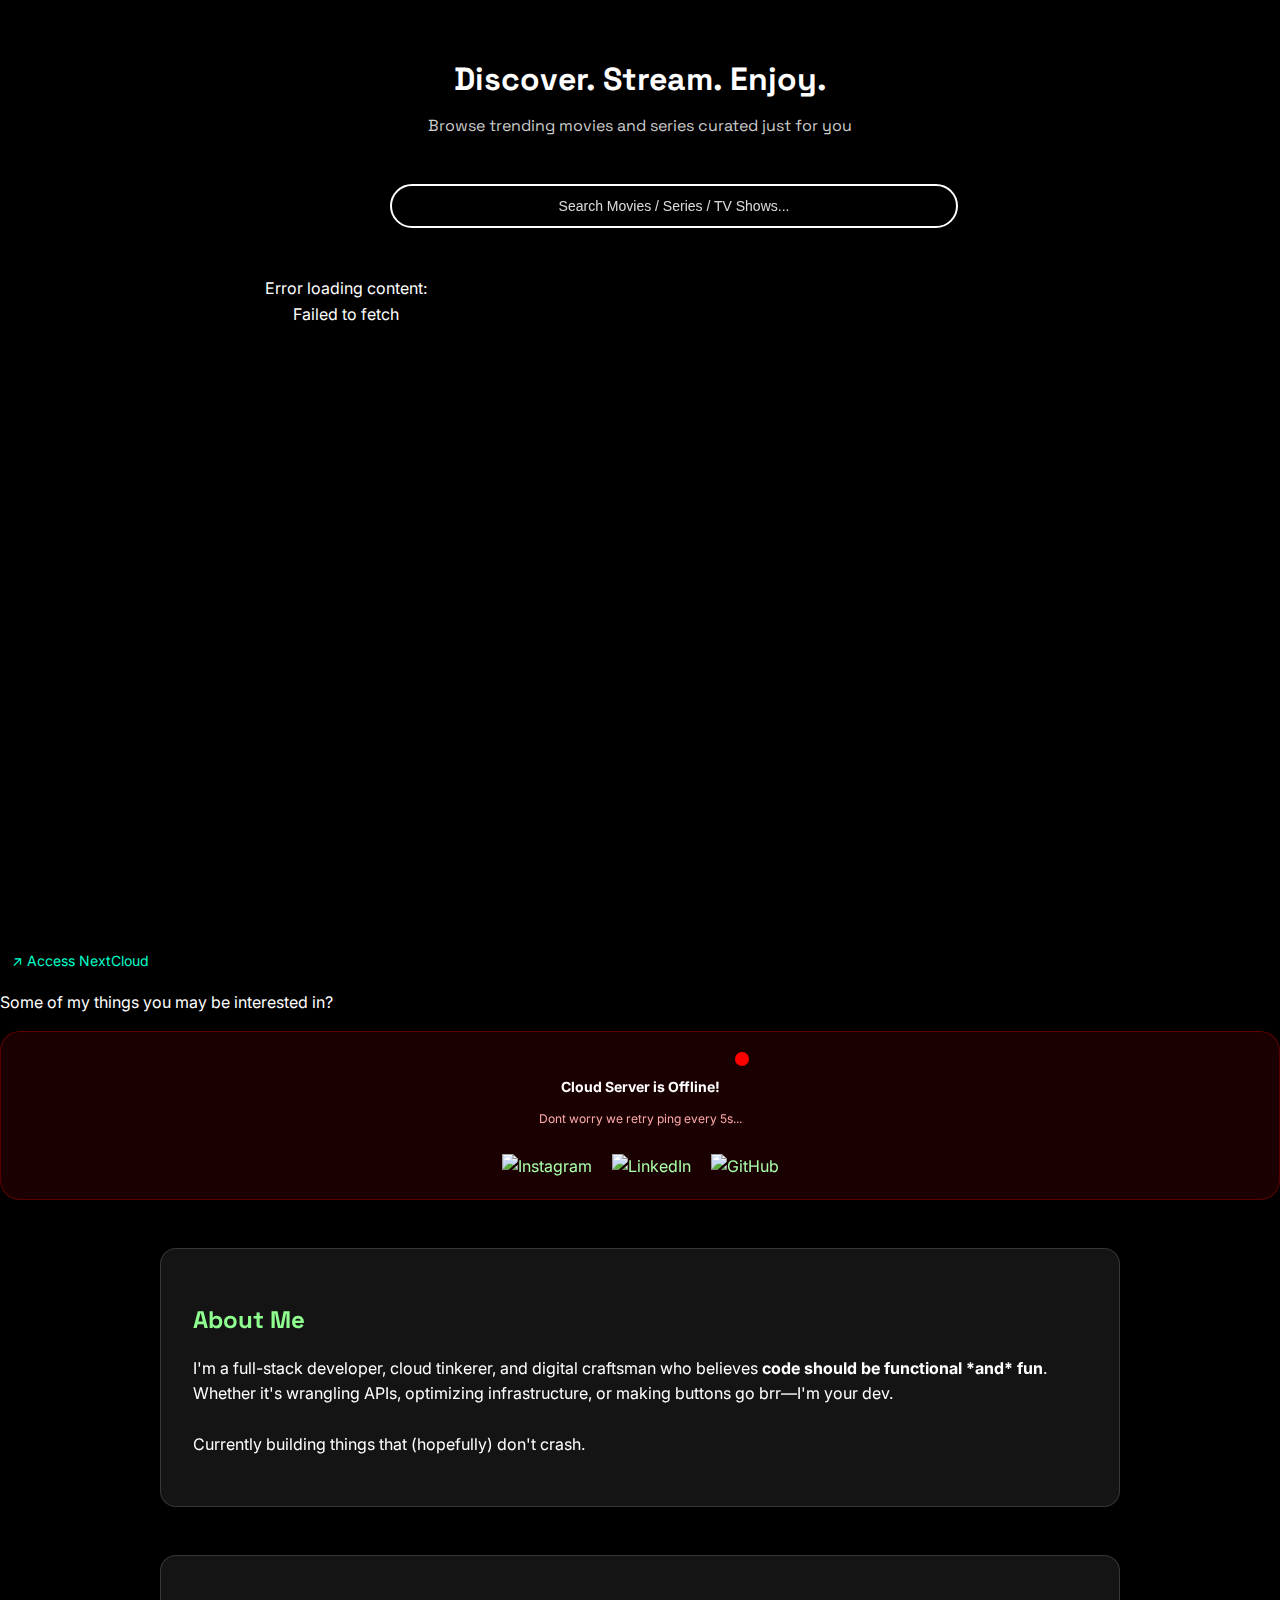
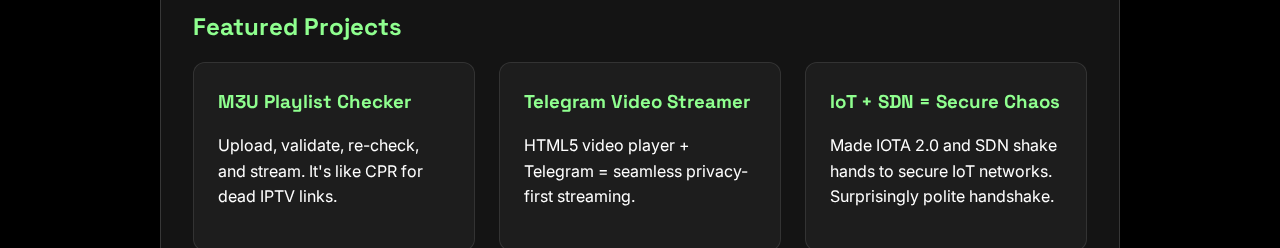
==== explore.html @ b5b1531c "Update and rename player.html to explore.html" ====
<!DOCTYPE html>
<html lang="en">
<head>
  <meta charset="UTF-8">
  <meta name="viewport" content="width=device-width, initial-scale=1.0">
  <title>Tools Dashboard</title>
  <link rel="stylesheet" href="styles.css">
  <link href="https://fonts.googleapis.com/css2?family=Inter:wght@400;500;600;700&display=swap" rel="stylesheet">
  
  <style>
   /* Import clean fonts */
@import url('https://fonts.googleapis.com/css2?family=Inter:wght@300;400;500&family=Space+Grotesk:wght@500&display=swap');

body {
  font-family: 'Inter', sans-serif;
  background-color: #000;
  color: #fff;
  margin: 0;
  padding: 0;
  line-height: 1.6;
  background-image: url(''); /* Add subtle background if desired */
  background-size: cover;
  background-position: center;
}

main {
  max-width: 960px;
  margin: 0 auto;
  padding: 3rem 1rem;
}

/* Frosted glass effect */
.glass {
  background: rgba(255, 255, 255, 0.08);
  backdrop-filter: blur(12px);
  -webkit-backdrop-filter: blur(12px);
  border: 1px solid rgba(255, 255, 255, 0.15);
  border-radius: 16px;
  padding: 2rem;
  margin-bottom: 3rem;
}

/* Headings in green */
h2, h3 {
  font-family: 'Space Grotesk', sans-serif;
  color: #8fff8f;
  margin-bottom: 1rem;
}

p {
  font-size: 1rem;
  margin-bottom: 1rem;
}

.projects-grid {
  display: grid;
  grid-template-columns: repeat(auto-fit, minmax(260px, 1fr));
  gap: 1.5rem;
}

.project-card {
  background: rgba(255, 255, 255, 0.04);
  padding: 1.5rem;
  border-radius: 12px;
  border: 1px solid rgba(255, 255, 255, 0.1);
  transition: transform 0.2s ease, border-color 0.3s;
}

.project-card:hover {
  transform: translateY(-4px);
  border-color: #8fff8f;
}

.project-card h3 {
  margin-top: 0;
}

.elsewhere ul {
  list-style: none;
  padding: 0;
}

.elsewhere li {
  margin-bottom: 0.6rem;
}

a {
  color: #aaffaa;
  text-decoration: none;
}

a:hover {
  text-decoration: underline;
}

  </style>
  <style>
    
    /* Set both halves to independently scroll with 100vh height and hide native scrollbars */
    .search-section,
    .content-section {
      height: 100vh;
      overflow-y: auto;
    }
    /* Hide scrollbars for Webkit browsers */
    .search-section::-webkit-scrollbar,
    .content-section::-webkit-scrollbar {
      display: none;
    }
    /* Hide scrollbars for Firefox and IE/Edge */
    .search-section {
      -ms-overflow-style: none;
      scrollbar-width: none;
    }
    .content-section {
      -ms-overflow-style: none;
      scrollbar-width: none;
    }

    /* Styling for the movie search & grid on the left panel */
    .search-section {
      padding: 1.5rem;
      background-color: black;
      position: relative;
    }
    /* Header text above search bar */
    .search-section h1 {
      font-size: 1.25rem;
      font-weight: 600;
      color: var(--foreground);
      text-align: center;
      margin-bottom: 1rem;
    }
    /* Floating search bar container with sticky position and background blur */
    .movie-search-wrapper {
      position: sticky;
      top: 20px; /* Adjust the distance from the top */
      z-index: 10;
      max-width: 500px;
      margin: 0 auto 2rem;
      backdrop-filter: blur(5px);
      border-radius: 0.375rem;
    }

    .search-input {
      width: 100%;
      padding: 0.75rem 2rem;
      border: 2px solid #ffffff;
      border-radius: 1.375rem;
      background-color: transparent; /* Make input transparent */
      color: var(--foreground);
    }

    .search-input::placeholder {
      color: rgba(255, 255, 255, 0.85); /* Almost white */
    }

    /* Grid container for movies. Shows trending/popular when search input is empty.
       Reduced gap to 0.5rem and no extra right padding.
       The max-height will roughly show 3 rows (18 posters) */
       .movie-grid {
  display: grid;
  gap: 1rem;
  grid-template-columns: repeat(4, 180px);
  justify-content: center; /* Optional: centers the grid */
  overflow-y: scroll;
  transition: all 0.3s ease;
}

    /* Hide scrollbar for the movie grid */
    .movie-grid::-webkit-scrollbar {
      display: none;
    }
    .movie-grid {
      -ms-overflow-style: none;
      scrollbar-width: none;
    }
    /* Style for each movie/series poster tile */
    .movie-item {
      cursor: pointer;
      border-radius: 0.5rem;
      overflow: hidden;
      flex-direction: column;
      align-items: center;
      text-align: center;
      padding-bottom: 0.5rem;
      opacity: 0;
      transform: translateY(10px);
      animation: fadeIn 0.5s forwards;
      transition: transform 0.2s ease;
    }
    /* Subtle pop-up on hover */
    .movie-item:hover {
      transform: scale(1.05);
      background-color: var(--card-hover);
    }
    .movie-item img {
      width: 100%;
      display: block;
    }
    .movie-title {
      font-size: 0.75rem;
      color: #ffffff;  /* White text */
      margin-top: 0.5rem;
      padding: 0 0.25rem;
      overflow: hidden;
      text-overflow: ellipsis;
      white-space: nowrap;
    }
    /* Fade in animation keyframes */
    @keyframes fadeIn {
      0% {
        opacity: 0;
        transform: translateY(10px);
      }
      100% {
        opacity: 1;
        transform: translateY(0);
      }
    }

    /* Player Modal Styles */
    .player-modal {
      display: none;
      position: fixed;
      top: 0;
      left: 0;
      width: 100%;
      height: 100%;
      background-color: rgba(0, 0, 0, 0.9);
      z-index: 1000;
      flex-direction: column;
      animation: fadeIn 0.3s ease;
    }

    .player-modal.active {
      display: flex;
    }

    .player-controls {
      padding: 12px;
      background-color: rgba(0, 0, 0, 0.8);
      display: flex;
      justify-content: space-between;
      align-items: center;
      gap: 12px;
      width: 100%;
      z-index: 100;
      box-shadow: 0 2px 8px rgba(0, 0, 0, 0.3);
      flex-wrap: wrap;
    }

    .player-video-container {
      flex: 1;
      position: relative;
      width: 100%;
    }

    .player-modal iframe {
      position: absolute;
      top: 0;
      left: 0;
      width: 100%;
      height: 100%;
      border: none;
      display: block;
    }

    .tv-controls {
      display: none;
      align-items: center;
      gap: 8px;
      flex-wrap: nowrap;
    }

    .modal-close {
      cursor: pointer;
      background: rgba(255, 87, 34, 0.8);
      color: white;
      border: none;
      border-radius: 50%;
      width: 30px;
      height: 30px;
      display: flex;
      align-items: center;
      justify-content: center;
      font-size: 16px;
      font-weight: bold;
      transition: all 0.2s ease;
    }

    .modal-close:hover {
      background: rgba(255, 87, 34, 1);
      transform: scale(1.1);
    }

    .player-title {
      flex: 1;
      font-size: 16px;
      font-weight: 600;
      color: white;
      text-align: center;
      white-space: nowrap;
      overflow: hidden;
      text-overflow: ellipsis;
      padding: 0 15px;
    }

    .player-controls-right {
      display: flex;
      align-items: center;
      gap: 8px;
    }

    .label {
      font-size: 14px;
      color: #bbbbbb;
      margin-right: 2px;
    }

    input, select, button {
      font-size: 14px;
      padding: 8px 12px;
      border: none;
      border-radius: 5px;
      background: #282828;
      color: #ffffff;
      outline: none;
      transition: all 0.3s ease;
    }

    input {
      text-align: center;
      width: 50px;
    }

    input::placeholder {
      color: #bbbbbb;
    }

    select {
      min-width: 110px;
      max-width: 150px;
    }

    select:hover, input:hover {
      background: #3a3a3a;
    }

    button {
      background: #ff5722;
      font-weight: bold;
      cursor: pointer;
      padding: 8px 16px;
    }

    button:hover {
      background: #e64a19;
    }

    /* Mobile optimizations */
    @media (max-width: 600px) {
      .player-controls {
        gap: 8px;
        padding: 10px;
        flex-direction: column;
      }

      .player-controls-right {
        width: 100%;
        justify-content: space-between;
      }

      .player-title {
        margin-bottom: 8px;
      }

      select {
        width: 100%;
        max-width: none;
      }

      input, button {
        padding: 8px;
      }

      .tv-controls {
        width: 100%;
        justify-content: center;
      }
    }
  </style>
</head>
<body>
  <div class="container">
    <!-- Left panel: Movie search and grid -->
    <div class="search-section">
      <!-- Minimalist Professional Header with Particle Background -->
<link href="https://fonts.googleapis.com/css2?family=Space+Grotesk:wght@500;700&display=swap" rel="stylesheet">
<script src="https://cdn.jsdelivr.net/npm/tsparticles@3.1.0/tsparticles.bundle.min.js"></script>

<div id="hero-section" style="position: relative; height: 160px; display: flex; align-items: center; justify-content: center; text-align: center;">
  <div id="particles" style="position: absolute; width: 100%; height: 100%; z-index: 0;"></div>
  <div style="position: relative; z-index: 1;">
    <h1 style="font-family: 'Space Grotesk', sans-serif; font-size: 2rem; color: white; margin: 0; font-weight: 700;">Discover. Stream. Enjoy.</h1>
    <p style="font-family: 'Space Grotesk', sans-serif; color: #cccccc; font-size: 1rem; margin-top: 0.5rem;">Browse trending movies and series curated just for you</p>
  </div>
</div>

<script>
  tsParticles.load("particles", {
    fullScreen: false,
    background: { color: { value: "transparent" } },
    particles: {
      number: { value: 40 },
      color: { value: "#ffffff" },
      shape: { type: "circle" },
      opacity: { value: 0.2 },
      size: { value: { min: 1, max: 3 } },
      move: { enable: true, speed: 0.5, direction: "none", outModes: { default: "bounce" } }
    }
  });
</script>

<!-- Existing Title Below -->

      <div class="movie-search-wrapper">
        <input type="text" id="movieSearchInput" class="search-input" placeholder="Search Movies / Series / TV Shows..." autocomplete="off">
      </div>
      <div id="movieGrid" class="movie-grid"></div>
    </div>
    
    <!-- Right panel: Tools Dashboard content -->
    <div class="content-section">
      
      <div class="header">
        <a href="#" class="logo">
         
          
        </a>
      </div>
      <div class="tools-container">
        <div class="tools-header">
          
          <p class="subtitle">Some of my things you may be interested in?</p>
        </div>
       
          <!-- explore.html (Updated v4) -->
<!-- original content above remains untouched -->

<!-- Additions to second half of container -->

  <div id="cloud-status-wrapper" style="display: flex; flex-direction: column; align-items: center; gap: 14px; padding: 20px; border-radius: 20px; backdrop-filter: blur(15px); background: rgba(255, 255, 255, 0.06); border: 1px solid rgba(255, 255, 255, 0.15); box-shadow: 0 4px 20px rgba(0,0,0,0.2);">
    <div style="display: flex; flex-direction: column; align-items: center; gap: 10px;">
      <div id="cloud-status-indicator" style="width: 14px; height: 14px; margin-left: 100%; border-radius: 50%; background-color: grey;"></div>
      <span id="cloud-status-text" style="font-weight: bold; font-size: 14px;">Checking...</span>
      <span id="retry-text" style="font-size: 12px; color: #ffaaaa;"></span>
    </div>
    <div style="display: flex; gap: 20px; justify-content: center; margin-top: 12px;">
      <a href="https://www.instagram.com/pranv_satv/" target="_blank"><img src="https://img.icons8.com/ios-filled/28/ffffff/instagram-new.png" alt="Instagram"></a>
      <a href="https://www.linkedin.com/in/pranav-satav-b187102a5/" target="_blank"><img src="https://img.icons8.com/ios-filled/28/ffffff/linkedin.png" alt="LinkedIn"></a>
      <a href="https://github.com/PranavSatav" target="_blank"><img src="https://img.icons8.com/ios-glyphs/28/ffffff/github.png" alt="GitHub"></a>
    </div>
  </div>


  <script>
    let isOnline = false;
  
    function updateRetryText() {
      const textEl = document.getElementById("retry-text");
      if (!isOnline && textEl) {
        textEl.textContent = `Dont worry we retry ping every 5s...`;
      } else if (isOnline && textEl) {
        textEl.textContent = "Server is running smoothly ↗";
      }
    }
  
    function checkCloudStatus() {
      fetch("https://cloud.pranavsatav.me/status.php", { cache: "no-store" })
        .then((res) => {
          if (res.ok) {
            isOnline = true;
            document.getElementById("cloud-status-indicator").style.backgroundColor = "#00ff00";
            document.getElementById("cloud-status-text").textContent = "Cloud Server is Online!";
            document.getElementById("cloud-status-wrapper").style.background = "rgba(0,255,0,0.1)";
            document.getElementById("cloud-status-wrapper").style.border = "1px solid rgba(0,255,0,0.3)";
          } else {
            throw new Error();
          }
        })
        .catch(() => {
          isOnline = false;
          document.getElementById("cloud-status-indicator").style.backgroundColor = "#ff0000";
          document.getElementById("cloud-status-text").textContent = "Cloud Server is Offline!";
          document.getElementById("cloud-status-wrapper").style.background = "rgba(255,0,0,0.1)";
          document.getElementById("cloud-status-wrapper").style.border = "1px solid rgba(255,0,0,0.3)";
        })
        .finally(() => {
          updateRetryText();
        });
    }
  
    setInterval(checkCloudStatus, 5000);
    checkCloudStatus();
  </script>

<!-- Add link near Explore -->
<script>
  document.addEventListener("DOMContentLoaded", () => {
    const logoAnchor = document.querySelector(".header .logo");
    if (logoAnchor) {
      const cloudLink = document.createElement("a");
      cloudLink.href = "https://cloud.pranavsatav.me";
      cloudLink.target = "_blank";
      cloudLink.textContent = "↗ Access NextCloud";
      cloudLink.style.marginLeft = "12px";
      cloudLink.style.color = "#00ffcc";
      cloudLink.style.textDecoration = "none";
      cloudLink.style.fontSize = "14px";
      logoAnchor.parentNode.appendChild(cloudLink);
    }
  });
</script>

          
       
        
        
        <main>
          <section class="glass about">
            <h2>About Me</h2>
            <p>
              I'm a full-stack developer, cloud tinkerer, and digital craftsman who believes <strong>code should be functional *and* fun</strong>.
              Whether it's wrangling APIs, optimizing infrastructure, or making buttons go brr—I'm your dev.
              <br><br>
              Currently building things that (hopefully) don't crash.
            </p>
          </section>
        
          <section class="glass projects">
            <h2>Featured Projects</h2>
            <div class="projects-grid">
              <div class="project-card">
                <h3>M3U Playlist Checker</h3>
                <p>Upload, validate, re-check, and stream. It's like CPR for dead IPTV links.</p>
              </div>
        
              <div class="project-card">
                <h3>Telegram Video Streamer</h3>
                <p>HTML5 video player + Telegram = seamless privacy-first streaming.</p>
              </div>
        
              <div class="project-card">
                <h3>IoT + SDN = Secure Chaos</h3>
                <p>Made IOTA 2.0 and SDN shake hands to secure IoT networks. Surprisingly polite handshake.</p>
              </div>
        
              <div class="project-card">
                <h3>LocalStack EC2 Wizard</h3>
                <p>Create and test EC2 instances locally. It’s like AWS... but in your hoodie.</p>
              </div>
            </div>
          </section>
        
          
        </main>
        
        
        
         
        </div>
      </div>
    </div>
  

  <!-- Player Modal -->
  <div id="playerModal" class="player-modal">
    <div class="player-controls">
      <button class="modal-close" id="closePlayer">&times;</button>
      <div class="player-title" id="playerTitle">Loading...</div>
      <div class="player-controls-right">
        <div id="tvControls" class="tv-controls">
          <span class="label">S</span>
          <input type="number" id="seasonInput" min="1" value="1" placeholder="S">
          <span class="label">E</span>
          <input type="number" id="episodeInput" min="1" value="1" placeholder="E">
          <button id="updateEpisode">▶</button>
        </div>
        <select id="sourceSelect"></select>
      </div>
    </div>
    <div class="player-video-container">
      <iframe sandbox="allow-scripts allow-same-origin allow-presentation" id="videoFrame" scrolling="no" allowfullscreen></iframe>
    </div>
  </div>

  <script>
    // TMDB API token and elements
    const tmdbToken = "eyJhbGciOiJIUzI1NiJ9.eyJhdWQiOiI2Y2QyMWU2NDIxNDAwNTdjZDYzNjJiZjI5ZjlhMzNkMiIsIm5iZiI6MTY5MTkzOTQxNi45OTUwMDAxLCJzdWIiOiI2NGQ4ZjI1ODAwMWJiZDAwYzZjN2FmZjYiLCJzY29wZXMiOlsiYXBpX3JlYWQiXSwidmVyc2lvbiI6MX0.1iAwqbg9q-TXSi6Sb8DPXAAcw29zd02GJarwO7QodcU";
    const searchInput = document.getElementById("movieSearchInput");
    const movieGrid = document.getElementById("movieGrid");
    let searchDebounce;

    // Player Modal elements
const playerModal = document.getElementById("playerModal");
const videoFrame = document.getElementById("videoFrame");
const closePlayerBtn = document.getElementById("closePlayer"); // ✅ Renamed
const seasonInput = document.getElementById("seasonInput");
const episodeInput = document.getElementById("episodeInput");
const updateEpisodeButton = document.getElementById("updateEpisode");
const sourceSelect = document.getElementById("sourceSelect");
const tvControls = document.getElementById("tvControls");
const playerTitle = document.getElementById("playerTitle");
    
    let currentMediaType = null;
    let currentMediaId = null;
    let currentMediaTitle = null;
    let embedSources = [];

    // Utility: create URL-friendly slugs
    function slugify(text) {
      return text.toString().toLowerCase()
                 .replace(/\s+/g, '-')
                 .replace(/[^\w\-]+/g, '')
                 .replace(/\-\-+/g, '-')
                 .replace(/^-+/, '')
                 .replace(/-+$/, '');
    }

    // Render movies/series into the grid
    function renderMovies(items) {
      movieGrid.innerHTML = "";
      
      // Debug info to help diagnose
      console.log("Rendering movies, received items:", items ? items.length : 0);
      
      if (!items || items.length === 0) {
        movieGrid.innerHTML = "<p style='text-align:center; width:100%; color:white;'>No results found.</p>";
        return;
      }
      
      // Filter out items without poster_path
      const validItems = items.filter(item => {
        // For debugging purposes
        if (!item.poster_path) {
          console.log("Filtering out item without poster:", item.title || item.name);
        }
        // For multi search, ensure we only show movies and TV shows
        return item.poster_path && (item.media_type === undefined || item.media_type === "movie" || item.media_type === "tv");
      });
      
      console.log("Valid items with posters:", validItems.length);
      
      if (validItems.length === 0) {
        movieGrid.innerHTML = "<p style='text-align:center; width:100%; color:white;'>No results with valid posters found.</p>";
        return;
      }
      
      // Limit rendering to 18 items with valid posters
      validItems.slice(0, 18).forEach((item, index) => {
        // Add a delay for animation timing
        setTimeout(() => {
          const movieItem = document.createElement("div");
          movieItem.className = "movie-item";
          
          const img = document.createElement("img");
          img.src = "https://image.tmdb.org/t/p/w342" + item.poster_path;
          img.alt = item.title || item.name;
          img.onerror = function() {
            // Fallback if image fails to load
            this.src = "data:image/svg+xml,%3Csvg xmlns='http://www.w3.org/2000/svg' width='200' height='300' viewBox='0 0 200 300'%3E%3Crect width='200' height='300' fill='%23212121'/%3E%3Ctext x='50%25' y='50%25' font-family='Arial' font-size='14' fill='white' text-anchor='middle' dominant-baseline='middle'%3ENo Image%3C/text%3E%3C/svg%3E";
          };
          movieItem.appendChild(img);
          
          const titleDiv = document.createElement("div");
          titleDiv.className = "movie-title";
          titleDiv.textContent = item.title || item.name;
          movieItem.appendChild(titleDiv);
          
          movieItem.addEventListener("click", () => {
            // For trending, item.media_type is set, but we need to handle movies from search
            const mediaType = item.media_type || (item.first_air_date ? "tv" : "movie");
            
            // Create a complete object with the media_type field if it's not already present
            const mediaItem = {
              ...item,
              media_type: mediaType
            };
            
            openPlayer(mediaItem);
          });
          
          movieGrid.appendChild(movieItem);
        }, index * 40); // Stagger the animations
      });
    }

    // Open the player modal with the selected media
    function openPlayer(mediaItem) {
      console.log("Opening player for:", mediaItem);
      
      // Set current media info
      currentMediaType = mediaItem.media_type === "tv" ? "tv" : "movie";
      currentMediaId = mediaItem.id;
      currentMediaTitle = mediaItem.title || mediaItem.name;
      
      // Update modal title
      playerTitle.textContent = currentMediaTitle;
      
      // Show/hide TV controls
      if (currentMediaType === "tv") {
        tvControls.style.display = 'flex';
        // Set default season and episode
        seasonInput.value = 1;
        episodeInput.value = 1;
      } else {
        tvControls.style.display = 'none';
      }
      
      // Build and populate sources
      buildEmbedSources();
      populateSourceDropdown();
      loadSource(0);
      
      // Show modal
      playerModal.classList.add("active");
      
      // Prevent background scrolling when modal is open
      document.body.style.overflow = "hidden";
    }
    
    // Close the player modal
    function closePlayer() {
  playerModal.classList.remove("active");
  videoFrame.src = "";
  document.body.style.overflow = "";
}

    // Build embed sources based on current media type and ID
    function buildEmbedSources() {
      let season = seasonInput.value || '1';
      let episode = episodeInput.value || '1';
      
      if (currentMediaType === 'movie') {
        embedSources = [
          { name: "Source 1", url: `https://111movies.com/movie/${currentMediaId}` },
          { name: "Source 2", url: `https://vidjoy.pro/embed/movie/${currentMediaId}` },
          { name: "Source 3", url: `https://player.videasy.net/movie/${currentMediaId}` }
        ];
      } else if (currentMediaType === 'tv') {
        embedSources = [
          { name: "Source 1", url: `https://111movies.com/tv/${currentMediaId}/${season}/${episode}` },
          { name: "Source 2", url: `https://vidjoy.pro/embed/tv/${currentMediaId}/${season}/${episode}` },
          { name: "Source 3", url: `https://player.videasy.net/tv/${currentMediaId}/${season}/${episode}` }
        ];
      }
    }

    // Populate the source dropdown
    function populateSourceDropdown() {
      sourceSelect.innerHTML = "";
      embedSources.forEach((source, index) => {
        const option = document.createElement('option');
        option.value = index;
        option.textContent = source.name;
        sourceSelect.appendChild(option);
      });
    }

    // Load a specific source
    function loadSource(index) {
      if (index >= 0 && index < embedSources.length) {
        videoFrame.src = embedSources[index].url;
      }
    }

    // Fetch trending (popular) movies/series from TMDB
    function fetchTrendingItems() {
      console.log("Fetching trending items...");
      // Display loading message
      movieGrid.innerHTML = `
  <div style="
    display: flex;
    justify-content: center;
    align-items: center;
    height: 200px;
    width: 100%;
    color: white;
    font-family: 'Space Grotesk', sans-serif;
    font-size: 1rem;
  ">
    Loading trending titles...
  </div>
`;

      
      fetch("https://api.themoviedb.org/3/trending/movie/week", {
        headers: {
          Authorization: 'Bearer ' + tmdbToken,
          'Content-Type': 'application/json;charset=utf-8'
        }
      })
      .then(response => {
        if (!response.ok) {
          throw new Error(`HTTP error! Status: ${response.status}`);
        }
        return response.json();
      })
      .then(data => {
        console.log("Trending data received:", data);
        // Add media_type if not present
        const processedResults = data.results.map(item => {
          if (!item.media_type) {
            item.media_type = item.first_air_date ? "tv" : "movie";
          }
          return item;
        });
        renderMovies(processedResults);
      })
      .catch(err => {
        console.error("Error fetching trending items:", err);
        movieGrid.innerHTML = `<p style='text-align:center; width:100%; color:white;'>Error loading content: ${err.message}</p>`;
      });
    }

    // Perform a search for movies/series using TMDB search API
    function performMovieSearch(query) {
      if (!query) {
        fetchTrendingItems();
        return;
      }
      
      console.log("Searching for:", query);
      // Display loading message
      movieGrid.innerHTML = "<p style='text-align:center; width:100%; color:white;'>Searching...</p>";
      
      fetch(`https://api.themoviedb.org/3/search/multi?query=${encodeURIComponent(query)}&language=en-US&page=1&include_adult=false`, {
        headers: {
          Authorization: 'Bearer ' + tmdbToken,
          'Content-Type': 'application/json;charset=utf-8'
        }
      })
      .then(response => {
        if (!response.ok) {
          throw new Error(`HTTP error! Status: ${response.status}`);
        }
        return response.json();
      })
      .then(data => {
        console.log("Search results:", data);
        // Filter to only include movies and TV shows
        const results = data.results.filter(item => 
          (item.media_type === "movie" || item.media_type === "tv")
        );
        
        renderMovies(results);
      })
      .catch(err => {
        console.error("Error fetching movie search:", err);
        movieGrid.innerHTML = `<p style='text-align:center; width:100%; color:white;'>Error searching: ${err.message}</p>`;
      });
    }

    // Event Listeners
    
    // Search input with debounce
    searchInput.addEventListener("input", () => {
      clearTimeout(searchDebounce);
      searchDebounce = setTimeout(() => {
        performMovieSearch(searchInput.value.trim());
      }, 300);
    });

    // Close player when clicking the close button
    closePlayerBtn.addEventListener("click", closePlayer); // ✅ Updated
    
    // Change source when selecting a different one
    sourceSelect.addEventListener('change', function() {
      loadSource(parseInt(this.value, 10));
    });
    
    // Update episode button click
    updateEpisodeButton.addEventListener('click', function() {
      buildEmbedSources();
      populateSourceDropdown();
      loadSource(sourceSelect.value ? parseInt(sourceSelect.value, 10) : 0);
    });
    
    // Keyboard shortcuts for player navigation
    document.addEventListener('keydown', function(e) {
      // Only process if player modal is open and we're in TV mode
      if (!playerModal.classList.contains("active") || currentMediaType !== "tv") return;
      
      if (e.key === 'Escape') {
        closePlayer();
      } else if (e.key === 'ArrowRight') {
        // Next episode
        episodeInput.value = parseInt(episodeInput.value, 10) + 1;
        updateEpisodeButton.click();
      } else if (e.key === 'ArrowLeft') {
        // Previous episode (if we're not at episode 1)
        if (parseInt(episodeInput.value, 10) > 1) {
          episodeInput.value = parseInt(episodeInput.value, 10) - 1;
          updateEpisodeButton.click();
        }
      } else if (e.key === 'ArrowUp') {
        // Next season
        seasonInput.value = parseInt(seasonInput.value, 10) + 1;
        episodeInput.value = 1; // Reset episode to 1
        updateEpisodeButton.click();
      } else if (e.key === 'ArrowDown') {
        // Previous season (if we're not at season 1)
        if (parseInt(seasonInput.value, 10) > 1) {
          seasonInput.value = parseInt(seasonInput.value, 10) - 1;
          episodeInput.value = 1; // Reset episode to 1
          updateEpisodeButton.click();
        }
      }
    });
    
    // Close modal if clicking outside of content
    window.addEventListener('click', function(e) {
      if (e.target === playerModal) {
        closePlayer();
      }
    });

    // On initial load, show trending items
    window.addEventListener("DOMContentLoaded", () => {
      console.log("DOM loaded, fetching trending items");
      fetchTrendingItems();
    });
  </script>
</body>
</html>
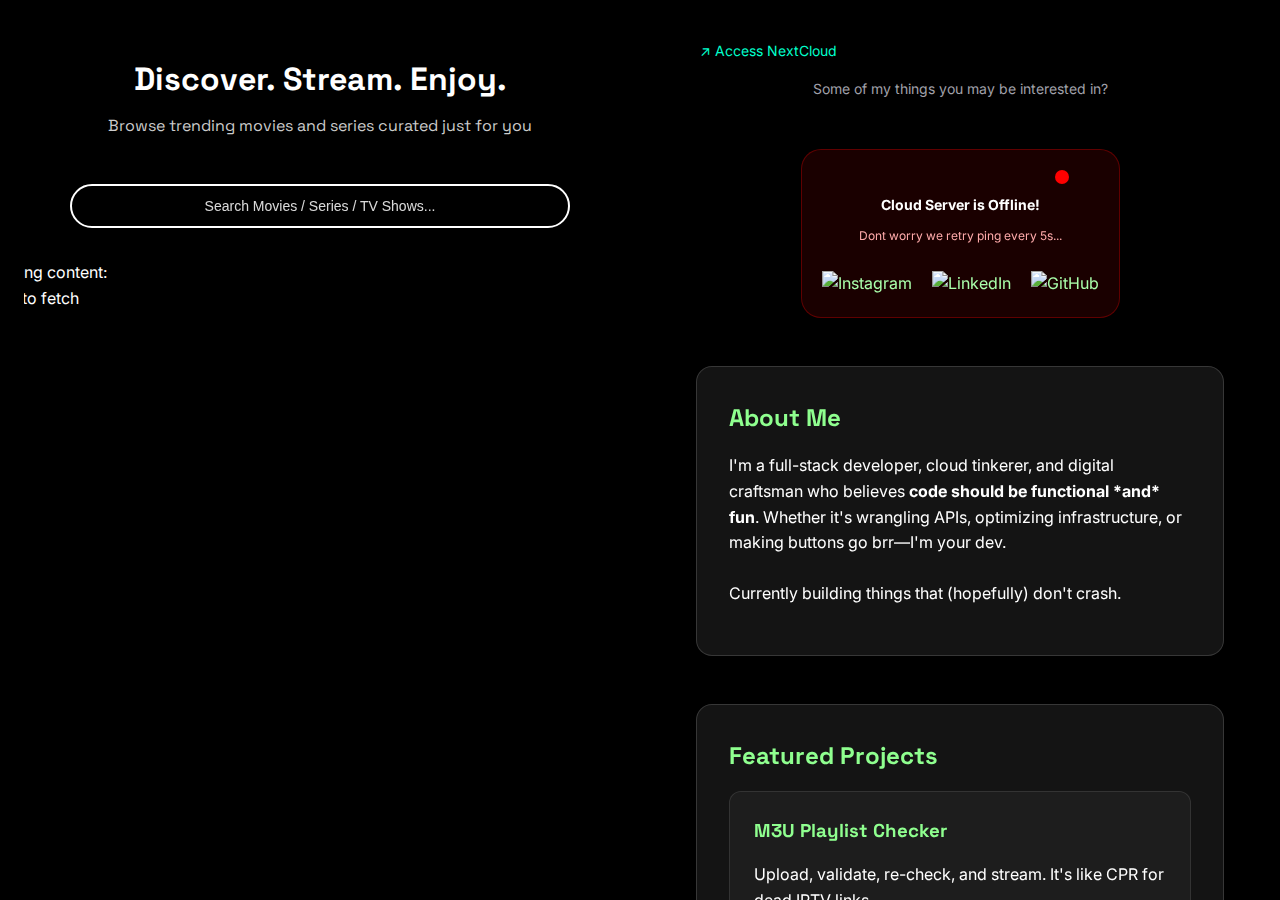
==== commit 3b1681ba: "Update explore.html" ====
--- a/explore.html
+++ b/explore.html
@@ -10,7 +10,178 @@
   <style>
    /* Import clean fonts */
 @import url('https://fonts.googleapis.com/css2?family=Inter:wght@300;400;500&family=Space+Grotesk:wght@500&display=swap');
-
+:root {
+    --background: #121212;
+    --foreground: #ffffff;
+    --muted: #1e1e1e;
+    --muted-foreground: #a1a1aa;
+    --border: #2e2e2e;
+    --primary: #0ea5e9;
+    --primary-foreground: #ffffff;
+    --card: #1a1a1a;
+    --card-foreground: #e4e4e7;
+    --card-hover: #252525;
+  }
+  * {
+    margin: 0;
+    padding: 0;
+    box-sizing: border-box;
+  }
+  body {
+    font-family: "Inter", -apple-system, BlinkMacSystemFont, "Segoe UI", Roboto,
+      Oxygen, Ubuntu, Cantarell, "Open Sans", "Helvetica Neue", sans-serif;
+    background-color: var(--background);
+    color: var(--foreground);
+    line-height: 1.5;
+  }
+  .container {
+    display: grid;
+    min-height: 100vh;
+  }
+  @media (min-width: 1024px) {
+    .container {
+      grid-template-columns: 1fr 1fr;
+    }
+  }
+  .content-section {
+    display: flex;
+    flex-direction: column;
+    gap: 1rem;
+    padding: 1.5rem;
+  }
+  @media (min-width: 768px) {
+    .content-section {
+      padding: 2.5rem;
+    }
+  }
+  .header {
+    display: flex;
+    justify-content: center;
+    gap: 0.5rem;
+  }
+  @media (min-width: 768px) {
+    .header {
+      justify-content: flex-start;
+    }
+  }
+  .logo {
+    display: flex;
+    align-items: center;
+    gap: 0.5rem;
+    font-weight: 500;
+    text-decoration: none;
+    color: var(--foreground);
+  }
+  .logo-icon {
+    display: flex;
+    align-items: center;
+    justify-content: center;
+    height: 1.5rem;
+    width: 1.5rem;
+    background-color: var(--primary);
+    color: var(--primary-foreground);
+    border-radius: 0.375rem;
+  }
+  .tools-container {
+    display: flex;
+    flex-direction: column;
+    flex: 1;
+    align-items: center;
+    justify-content: center;
+  }
+  .tools-header {
+    text-align: center;
+    margin-bottom: 2rem;
+  }
+  h1 {
+    font-size: 1.5rem;
+    font-weight: 700;
+    margin-bottom: 0.5rem;
+  }
+  .subtitle {
+    font-size: 0.875rem;
+    color: var(--muted-foreground);
+  }
+  .tools-grid {
+    display: grid;
+    grid-template-columns: repeat(2, 1fr);
+    gap: 1rem;
+    width: 100%;
+    max-width: 32rem;
+    margin-bottom: 2rem;
+  }
+  @media (min-width: 640px) {
+    .tools-grid {
+      grid-template-columns: repeat(3, 1fr);
+    }
+  }
+  .tool-card {
+    display: flex;
+    flex-direction: column;
+    align-items: center;
+    text-align: center;
+    padding: 1.5rem 1rem;
+    background-color: var(--card);
+    border-radius: 0.5rem;
+    border: 1px solid var(--border);
+    cursor: pointer;
+    transition: all 0.2s ease;
+  }
+  .tool-card:hover {
+    background-color: var(--card-hover);
+    transform: translateY(-2px);
+  }
+  .tool-icon {
+    display: flex;
+    align-items: center;
+    justify-content: center;
+    height: 3rem;
+    width: 3rem;
+    background-color: var(--muted);
+    color: var(--primary);
+    border-radius: 0.5rem;
+    margin-bottom: 1rem;
+  }
+  .tool-card h3 {
+    font-size: 0.875rem;
+    font-weight: 600;
+    margin-bottom: 0.25rem;
+  }
+  .tool-card p {
+    font-size: 0.75rem;
+    color: var(--muted-foreground);
+  }
+  .tools-footer {
+    text-align: center;
+    font-size: 0.875rem;
+  }
+  .link {
+    color: var(--primary);
+    text-decoration: underline;
+    text-underline-offset: 4px;
+  }
+  .link:hover {
+    text-decoration: none;
+  }
+  .image-section {
+    position: relative;
+    display: none;
+    background-color: var(--muted);
+  }
+  @media (min-width: 1024px) {
+    .image-section {
+      display: block;
+    }
+  }
+  .image-section img {
+    position: absolute;
+    inset: 0;
+    height: 100%;
+    width: 100%;
+    object-fit: cover;
+    filter: brightness(0.3) grayscale(0.5);
+  }
+  
 body {
   font-family: 'Inter', sans-serif;
   background-color: #000;
--- a/styles.css
+++ b/styles.css
@@ -0,0 +1,172 @@
+:root {
+    --background: #121212;
+    --foreground: #ffffff;
+    --muted: #1e1e1e;
+    --muted-foreground: #a1a1aa;
+    --border: #2e2e2e;
+    --primary: #0ea5e9;
+    --primary-foreground: #ffffff;
+    --card: #1a1a1a;
+    --card-foreground: #e4e4e7;
+    --card-hover: #252525;
+  }
+  * {
+    margin: 0;
+    padding: 0;
+    box-sizing: border-box;
+  }
+  body {
+    font-family: "Inter", -apple-system, BlinkMacSystemFont, "Segoe UI", Roboto,
+      Oxygen, Ubuntu, Cantarell, "Open Sans", "Helvetica Neue", sans-serif;
+    background-color: var(--background);
+    color: var(--foreground);
+    line-height: 1.5;
+  }
+  .container {
+    display: grid;
+    min-height: 100vh;
+  }
+  @media (min-width: 1024px) {
+    .container {
+      grid-template-columns: 1fr 1fr;
+    }
+  }
+  .content-section {
+    display: flex;
+    flex-direction: column;
+    gap: 1rem;
+    padding: 1.5rem;
+  }
+  @media (min-width: 768px) {
+    .content-section {
+      padding: 2.5rem;
+    }
+  }
+  .header {
+    display: flex;
+    justify-content: center;
+    gap: 0.5rem;
+  }
+  @media (min-width: 768px) {
+    .header {
+      justify-content: flex-start;
+    }
+  }
+  .logo {
+    display: flex;
+    align-items: center;
+    gap: 0.5rem;
+    font-weight: 500;
+    text-decoration: none;
+    color: var(--foreground);
+  }
+  .logo-icon {
+    display: flex;
+    align-items: center;
+    justify-content: center;
+    height: 1.5rem;
+    width: 1.5rem;
+    background-color: var(--primary);
+    color: var(--primary-foreground);
+    border-radius: 0.375rem;
+  }
+  .tools-container {
+    display: flex;
+    flex-direction: column;
+    flex: 1;
+    align-items: center;
+    justify-content: center;
+  }
+  .tools-header {
+    text-align: center;
+    margin-bottom: 2rem;
+  }
+  h1 {
+    font-size: 1.5rem;
+    font-weight: 700;
+    margin-bottom: 0.5rem;
+  }
+  .subtitle {
+    font-size: 0.875rem;
+    color: var(--muted-foreground);
+  }
+  .tools-grid {
+    display: grid;
+    grid-template-columns: repeat(2, 1fr);
+    gap: 1rem;
+    width: 100%;
+    max-width: 32rem;
+    margin-bottom: 2rem;
+  }
+  @media (min-width: 640px) {
+    .tools-grid {
+      grid-template-columns: repeat(3, 1fr);
+    }
+  }
+  .tool-card {
+    display: flex;
+    flex-direction: column;
+    align-items: center;
+    text-align: center;
+    padding: 1.5rem 1rem;
+    background-color: var(--card);
+    border-radius: 0.5rem;
+    border: 1px solid var(--border);
+    cursor: pointer;
+    transition: all 0.2s ease;
+  }
+  .tool-card:hover {
+    background-color: var(--card-hover);
+    transform: translateY(-2px);
+  }
+  .tool-icon {
+    display: flex;
+    align-items: center;
+    justify-content: center;
+    height: 3rem;
+    width: 3rem;
+    background-color: var(--muted);
+    color: var(--primary);
+    border-radius: 0.5rem;
+    margin-bottom: 1rem;
+  }
+  .tool-card h3 {
+    font-size: 0.875rem;
+    font-weight: 600;
+    margin-bottom: 0.25rem;
+  }
+  .tool-card p {
+    font-size: 0.75rem;
+    color: var(--muted-foreground);
+  }
+  .tools-footer {
+    text-align: center;
+    font-size: 0.875rem;
+  }
+  .link {
+    color: var(--primary);
+    text-decoration: underline;
+    text-underline-offset: 4px;
+  }
+  .link:hover {
+    text-decoration: none;
+  }
+  .image-section {
+    position: relative;
+    display: none;
+    background-color: var(--muted);
+  }
+  @media (min-width: 1024px) {
+    .image-section {
+      display: block;
+    }
+  }
+  .image-section img {
+    position: absolute;
+    inset: 0;
+    height: 100%;
+    width: 100%;
+    object-fit: cover;
+    filter: brightness(0.3) grayscale(0.5);
+  }
+  
